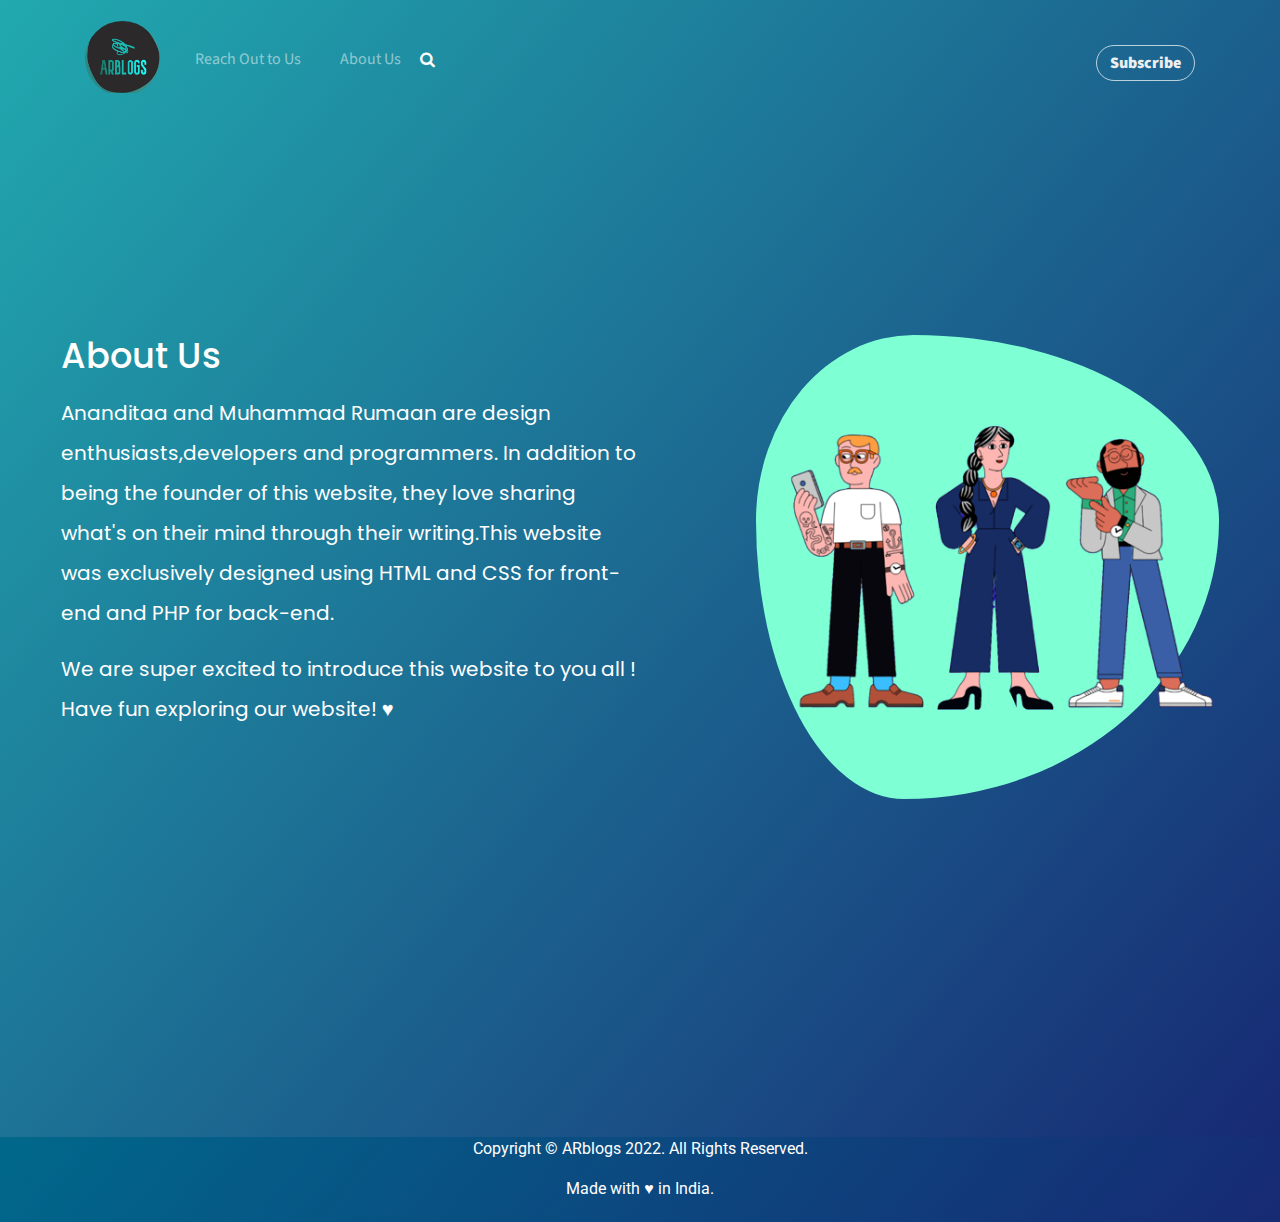
==== aboutus.html @ ed1887c5 "added all files" ====
<!DOCTYPE html>
<html lang="en">
<head>
    <meta charset="UTF-8">
    <meta http-equiv="X-UA-Compatible" content="IE=edge">
    <meta name="viewport" content="width=device-width, initial-scale=1.0">
    <title>Document</title>
    <!-- ----------bootstrap-------- -->
    <link rel="stylesheet" href="https://cdnjs.cloudflare.com/ajax/libs/twitter-bootstrap/4.1.3/css/bootstrap.min.css">
    <link rel="stylesheet" href="https://cdnjs.cloudflare.com/ajax/libs/font-awesome/4.7.0/css/font-awesome.min.css">
    <link rel="stylesheet" href="https://fonts.googleapis.com/css?family=Source+Sans+Pro:300,400,700">
    <!-- ----------CSS-------- -->
    <link rel="stylesheet" href="style.css">
    <!-- ----------FONT-------- -->
    <link href='https://fonts.googleapis.com/css?family=Dekko' rel='stylesheet'>
    
    <!-- -----------Google Fonts--------------- -->
    <link rel="preconnect" href="https://fonts.googleapis.com">
    <link rel="preconnect" href="https://fonts.gstatic.com" crossorigin>
    <link href="https://fonts.googleapis.com/css2?family=Fredoka+One&family=Merriweather&family=Montserrat&family=Playfair+Display:wght@400;900&family=Poppins:wght@400;600;800&family=Roboto:wght@300;500&family=Rowdies:wght@700&family=Sacramento&display=swap" rel="stylesheet">

    <!-- -----------Font Awesome------------- -->
    <link rel="stylesheet" href="https://pro.fontawesome.com/releases/v5.10.0/css/all.css" integrity="sha384-AYmEC3Yw5cVb3ZcuHtOA93w35dYTsvhLPVnYs9eStHfGJvOvKxVfELGroGkvsg+p" crossorigin="anonymous"/>

    <!-- --------custom CSS----------- -->
    <link rel="stylesheet" href="aboutusstyle.css">
    
</head>
<body>
    <div>
        <div class="header-blue">
            <nav class="navbar navbar-dark navbar-expand-md navigation-clean-search">
                <div class="container">
                    <a class="navbar-brand" href="index.html">
                        <div class="logo-image">
                            <img src="logo.jpg" class="img-fluid">
                        </div>
                    </a>
                    <button class="navbar-toggler" data-toggle="collapse" data-target="#navcol-1">
                        <span class="sr-only">Toggle navigation</span>
                        <span class="navbar-toggler-icon"></span>
                    </button>
                    <div class="collapse navbar-collapse" id="navcol-1">
                        <ul class="nav navbar-nav">
                            <li class="nav-item" role="presentation"><a class="nav-link" href="reach.html">Reach Out to Us</a></li>
                            <li class="nav-item" role="presentation"><a class="nav-link" href="aboutus.html">About Us</a></li>
                        </ul>
                        <form class="form-inline mr-auto" target="_self">
                            <div class="form-group"><label for="search-field"><i class="fa fa-search"></i></label><input class="form-control search-field" type="search" name="search" id="search-field"></div>
                        </form>
                        <a class="btn btn-light action-button" role="button" href="subscribe.html">Subscribe</a>
                    </div>
                </div>
            </nav>
            <div class="About-sec">
                <div class="about-container">
                    <div class="flex-left">
                        <h2>About Us</h2>
                        <div class="about-text">
                            <p>Ananditaa and Muhammad Rumaan are design enthusiasts,developers and programmers. In addition to being the founder of this website, they love sharing what's on their mind through their writing.This website was exclusively designed using HTML and CSS for front-end and PHP for back-end.</p>
                            <p>We are super excited to introduce this website to you all ! Have fun exploring our website! &hearts;</p>
                        </div>
                    </div>
                    <div class="flex-right">
                        <div class="border-design">
                            <img src="About-img.png" alt="About us img" >
                        </div>
                    </div>
                </div>
            </div>
        </div>
    </div>
    <div class="footer">
        <p>Copyright &copy; ARblogs 2022. All Rights Reserved.</p>
        <p>Made with &hearts; in India.</p>
    </div>
       

    <script src="https://cdnjs.cloudflare.com/ajax/libs/jquery/3.2.1/jquery.min.js"></script>
    <script src="https://cdnjs.cloudflare.com/ajax/libs/twitter-bootstrap/4.1.3/js/bootstrap.bundle.min.js"></script>
    
</body>
</html>
---- style.css ----
.header-blue {
  background:linear-gradient(130deg, #21a9af,#172a74);
  background-color:#184e8e;
  /* padding-bottom:80px; */
  font-family:'Source Sans Pro', sans-serif;
}

@media (min-width:768px) {
  .header-blue {
    padding-bottom:120px;
  }
}

.header-blue .navbar {
  background:transparent;
  padding-top:.75rem;
  padding-bottom:.75rem;
  color:#fff;
  border-radius:0;
  box-shadow:none;
  border:none;
}

@media (min-width:768px) {
  .header-blue .navbar {
    padding-top:1rem;
    padding-bottom:1rem;
  }
}

.header-blue .navbar .navbar-brand {
  font-weight:bold;
  color:inherit;
}

.header-blue .navbar .navbar-brand:hover {
  color:#f0f0f0;
}

.header-blue .navbar .navbar-collapse {
  border-top:1px solid rgba(255,255,255,0.3);
  margin-top:.5rem;
}

@media (min-width:768px) {
  .header-blue .navbar .navbar-collapse {
    border-color:transparent;
    margin:0;
  }
}

.header-blue .navbar .navbar-toggler {
  border-color:rgba(255,255,255,0.3);
}

.header-blue .navbar .navbar-toggler:hover, .header-blue .navbar-toggler:focus {
  background:none;
}

.header-blue .navbar .navbar-nav a.active, .header-blue .navbar .navbar-nav > .show .dropdown-item {
  background:none;
  box-shadow:none;
}

@media (min-width: 768px) {
  .header-blue .navbar-nav .nav-link {
    padding-left:.7rem;
    padding-right:.7rem;
  }
}

@media (min-width: 992px) {
  .header-blue .navbar-nav .nav-link {
    padding-left:1.2rem;
    padding-right:1.2rem;
  }
}

.header-blue .navbar .navbar-nav > li > .dropdown-menu {
  margin-top:-5px;
  box-shadow:0 4px 8px rgba(0,0,0,.1);
  background-color:#fff;
  border-radius:2px;
}

.header-blue .navbar .dropdown-menu .dropdown-item:focus, .header-blue .navbar .dropdown-menu .dropdown-item {
  line-height:2;
  color:#37434d;
}

.header-blue .navbar .dropdown-menu .dropdown-item:focus, .header-blue .navbar .dropdown-menu .dropdown-item:hover {
  background:#ebeff1;
}

.header-blue .action-button, .header-blue .action-button:not(.disabled):active {
  border:1px solid rgba(255,255,255,0.7);
  border-radius:40px;
  color:#ebeff1;
  box-shadow:none;
  text-shadow:none;
  padding:.3rem .8rem;
  background:transparent;
  transition:background-color 0.25s;
  outline:none;
}

.header-blue .action-button:hover {
  color:#fff;
}

.header-blue .navbar .form-inline label {
  color:#d9d9d9;
}

.header-blue .navbar .form-inline .search-field {
  display:inline-block;
  width:80%;
  background:none;
  border:none;
  border-bottom:1px solid transparent;
  border-radius:0;
  color:#ccc;
  box-shadow:none;
  color:inherit;
  transition:border-bottom-color 0.3s;
}

.header-blue .navbar .form-inline .search-field:focus {
  border-bottom:1px solid #ccc;
}



*{
    margin: 0;padding: 0;
    box-sizing: border-box;
}
html{
    scroll-behavior: smooth;
}
body{

    overflow-x: hidden;
}
.blog-sec{
    /* height: 100vh; */
    /* background-color: aquamarine; */
    padding: 3rem 3rem;
}
.blog-1{
    box-shadow: 0 5px 20px rgba(0, 0, 0, 0.5);
    padding: 2rem 2rem 5rem 2rem;
    border-radius: 25px;

}
h2.main-heading{
    text-align: center;
    text-transform: uppercase;
    color: white;
}
.sub-heading{
    /* text-align: center; */
    margin-top: 2rem;
    padding-left: 2%;
    margin-bottom: 1.5rem;
    font-size: 1.5rem;
    text-transform: capitalize;
    font-family: 'Poppins', sans-serif;
    
}


.blog-img{
    margin-top: 1rem;
    display: flex;
    align-items: center;
    justify-content: space-between;
    flex-wrap: wrap;
    width: 100%;
    
   
}

.img1{
    width: 17rem;
    height: 17rem;
    position: relative;
    flex: 1 1 15rem;
    margin: 1rem;
    transition: all 0.5s ease-in-out;
    cursor: pointer;
    box-shadow: 0 5px 15px rgba(0, 0, 0, 0.5);
    border-radius: 15px;
}
.text{
    
    padding: 1rem;
    border-radius: 15px;
    border: 2px solid rgba(0, 0, 0, 0.5);
    width: 100%;
    height: 100%;
    position: absolute;
    top: 0%;
    left: 0;
    z-index: 11;
    font-family: 'Dekko';
    font-size: 40px;
    color: white;
    background: rgba(0, 0, 0, 0.7);
    opacity: 0;
    transform: translateY(-10px);
    transition: all 0.5s ease-in-out;
    
}
.img1:hover,.text:hover{
    opacity: 1;
    transform: translateY(0px);
}
.img1 img{
    
    max-width: 100%;
    height: 100%;
    width: 100%;
    border-radius: 15px;
    border: 2px solid rgba(0, 0, 0, 0.5);
}
.btn{
    margin-top: 0.5rem;
    padding: 0.5rem 0.8rem;
    border: 2px solid transparent;
    border-radius: 30px;
    cursor: pointer;
    transition: all 0.3s ease-in-out;
    font-weight: 900;
}
.btn:hover{
    transform: scale(1.1);
}
@media screen  and (max-width:456px){
    .text{
        font-size: 0.9rem;
    }
    .blog-sec{
        padding: 1rem 0.6rem;
    }
    .blog-1{
        
        padding: 0.5rem 0.8rem 1rem 0.8rem;
        border-radius: 25px;
    
    }
    .blog-sec{
        height: auto;
    }
    .sub-heading{
        padding-left: 7%;
    }
}
@media screen  and (min-width:975px){
    .text{
        font-size: 0.9rem;
    }
}

.logo-image{
    width: 75px;
    height:75px;
    border-radius: 300%;
    overflow: hidden;


}

.footer {
  position: relative;
  left: 0;
  bottom: 0;
  width: 100%;
  padding-bottom:5px;
  background:linear-gradient(130deg,#00688b, #172a74);
  color: white;
  text-align: center;
}
---- aboutusstyle.css ----
*,::before,::after{
    margin: 0;
    padding: 0;
    box-sizing: border-box;
    color: #fff;
   
}

.flex-left h2{
    font-family: 'Poppins', sans-serif;
    font-size: 1.7rem;
    margin-bottom: 1rem;
    
}
.flex-left p{
    font-family: 'Poppins', sans-serif;
    line-height: 1.8;
    
    font-size: 1rem;
}

.About-sec{
    padding: 2rem 1.3rem;
    
}
img{
    max-width: 100%;
}

.border-design{
    border-radius: 34% 66% 68% 32% / 40% 40% 60% 60% ;
    background-color: aquamarine;
}




/* ------------large screen------------------ */
@media screen and (min-width:800px) {
    .About-sec{
        max-width: 1200px;
        margin: 0 auto;
        min-height: 100vh;
        display: flex;
        align-items: center;
    } 
    .about-container{
        display: flex;
        justify-content: space-between;
    } 
    .flex-right{
        width: 40%;
    }
    .flex-left{
        width: 50%;
    }
    .flex-left h2{
        font-size: 2.2rem;
    }
    .flex-left p{
        font-size: 1.25rem;
        line-height: 2;
    }
    
    
}
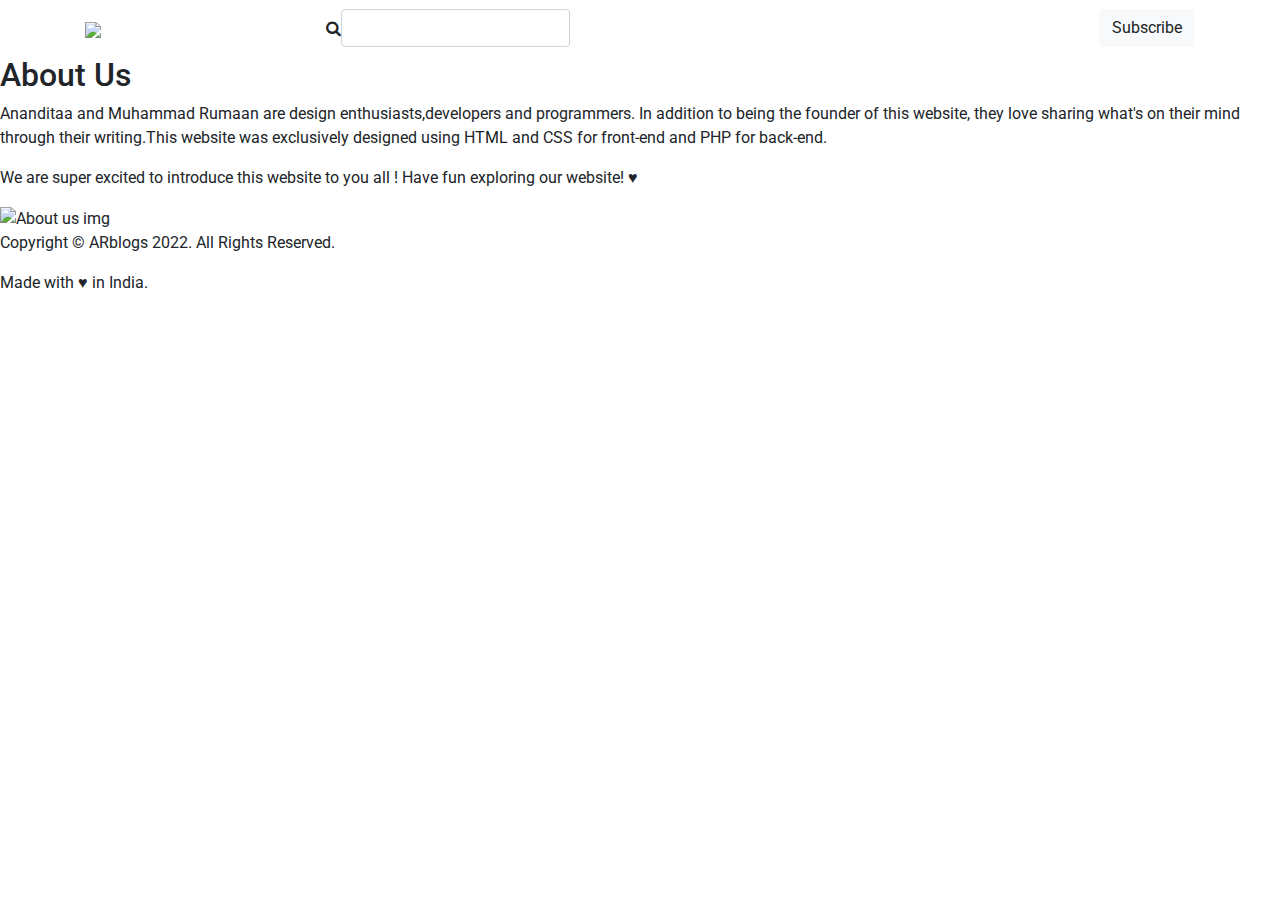
==== commit 21dac960: "changed the href tags" ====
--- a/aboutus.html
+++ b/aboutus.html
@@ -10,7 +10,7 @@
     <link rel="stylesheet" href="https://cdnjs.cloudflare.com/ajax/libs/font-awesome/4.7.0/css/font-awesome.min.css">
     <link rel="stylesheet" href="https://fonts.googleapis.com/css?family=Source+Sans+Pro:300,400,700">
     <!-- ----------CSS-------- -->
-    <link rel="stylesheet" href="style.css">
+    <link rel="stylesheet" href="https://github.com/ananditaa/ARblogs/style.css">
     <!-- ----------FONT-------- -->
     <link href='https://fonts.googleapis.com/css?family=Dekko' rel='stylesheet'>
     
@@ -23,7 +23,7 @@
     <link rel="stylesheet" href="https://pro.fontawesome.com/releases/v5.10.0/css/all.css" integrity="sha384-AYmEC3Yw5cVb3ZcuHtOA93w35dYTsvhLPVnYs9eStHfGJvOvKxVfELGroGkvsg+p" crossorigin="anonymous"/>
 
     <!-- --------custom CSS----------- -->
-    <link rel="stylesheet" href="aboutusstyle.css">
+    <link rel="stylesheet" href="https://github.com/ananditaa/ARblogs/aboutusstyle.css">
     
 </head>
 <body>
@@ -31,9 +31,9 @@
         <div class="header-blue">
             <nav class="navbar navbar-dark navbar-expand-md navigation-clean-search">
                 <div class="container">
-                    <a class="navbar-brand" href="index.html">
+                    <a class="navbar-brand" href="https://github.com/ananditaa/ARblogs/index.html">
                         <div class="logo-image">
-                            <img src="logo.jpg" class="img-fluid">
+                            <img src="https://github.com/ananditaa/ARblogs/logo.jpg" class="img-fluid">
                         </div>
                     </a>
                     <button class="navbar-toggler" data-toggle="collapse" data-target="#navcol-1">
@@ -42,13 +42,13 @@
                     </button>
                     <div class="collapse navbar-collapse" id="navcol-1">
                         <ul class="nav navbar-nav">
-                            <li class="nav-item" role="presentation"><a class="nav-link" href="reach.html">Reach Out to Us</a></li>
-                            <li class="nav-item" role="presentation"><a class="nav-link" href="aboutus.html">About Us</a></li>
+                            <li class="nav-item" role="presentation"><a class="nav-link" href="https://github.com/ananditaa/ARblogs/reach.html">Reach Out to Us</a></li>
+                            <li class="nav-item" role="presentation"><a class="nav-link" href="https://github.com/ananditaa/ARblogs/aboutus.html">About Us</a></li>
                         </ul>
                         <form class="form-inline mr-auto" target="_self">
                             <div class="form-group"><label for="search-field"><i class="fa fa-search"></i></label><input class="form-control search-field" type="search" name="search" id="search-field"></div>
                         </form>
-                        <a class="btn btn-light action-button" role="button" href="subscribe.html">Subscribe</a>
+                        <a class="btn btn-light action-button" role="button" href="https://github.com/ananditaa/ARblogs/subscribe.html">Subscribe</a>
                     </div>
                 </div>
             </nav>
@@ -63,7 +63,7 @@
                     </div>
                     <div class="flex-right">
                         <div class="border-design">
-                            <img src="About-img.png" alt="About us img" >
+                            <img src="https://github.com/ananditaa/ARblogs/About-img.png" alt="About us img" >
                         </div>
                     </div>
                 </div>
@@ -80,4 +80,4 @@
     <script src="https://cdnjs.cloudflare.com/ajax/libs/twitter-bootstrap/4.1.3/js/bootstrap.bundle.min.js"></script>
     
 </body>
-</html>+</html>
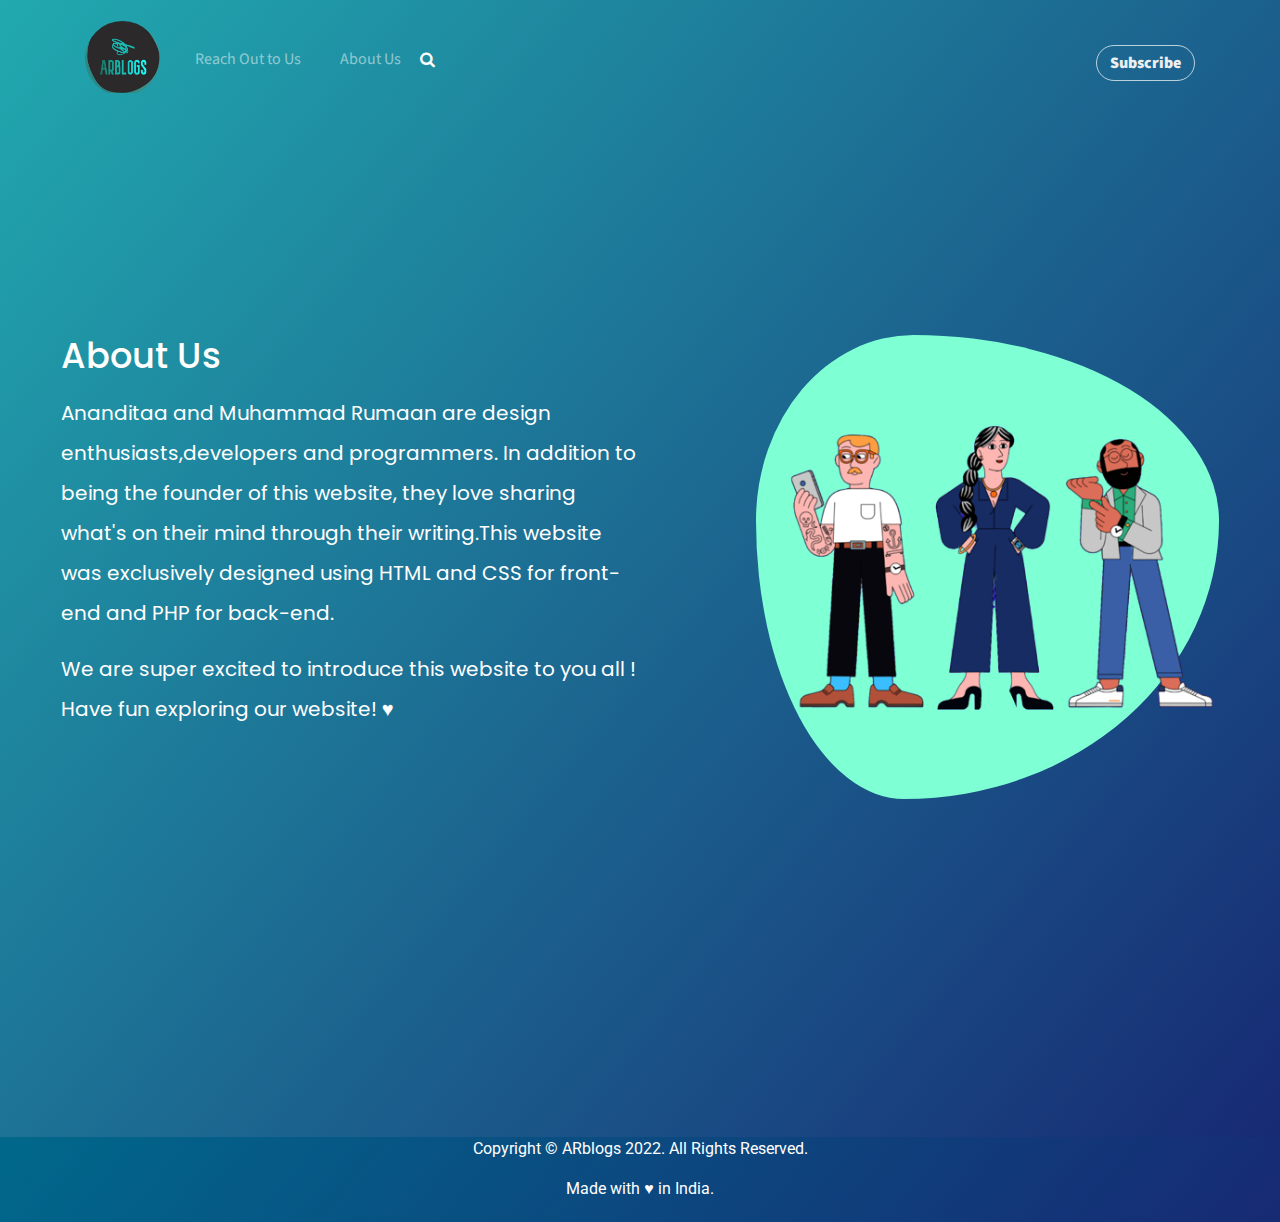
==== commit 23ece24d: "Update aboutus.html" ====
--- a/aboutus.html
+++ b/aboutus.html
@@ -10,7 +10,7 @@
     <link rel="stylesheet" href="https://cdnjs.cloudflare.com/ajax/libs/font-awesome/4.7.0/css/font-awesome.min.css">
     <link rel="stylesheet" href="https://fonts.googleapis.com/css?family=Source+Sans+Pro:300,400,700">
     <!-- ----------CSS-------- -->
-    <link rel="stylesheet" href="https://github.com/ananditaa/ARblogs/style.css">
+    <link rel="stylesheet" href="https://ananditaa.github.io/ARblogs/style.css">
     <!-- ----------FONT-------- -->
     <link href='https://fonts.googleapis.com/css?family=Dekko' rel='stylesheet'>
     
@@ -23,7 +23,7 @@
     <link rel="stylesheet" href="https://pro.fontawesome.com/releases/v5.10.0/css/all.css" integrity="sha384-AYmEC3Yw5cVb3ZcuHtOA93w35dYTsvhLPVnYs9eStHfGJvOvKxVfELGroGkvsg+p" crossorigin="anonymous"/>
 
     <!-- --------custom CSS----------- -->
-    <link rel="stylesheet" href="https://github.com/ananditaa/ARblogs/aboutusstyle.css">
+    <link rel="stylesheet" href="https://ananditaa.github.io/ARblogs/aboutusstyle.css">
     
 </head>
 <body>
@@ -31,9 +31,9 @@
         <div class="header-blue">
             <nav class="navbar navbar-dark navbar-expand-md navigation-clean-search">
                 <div class="container">
-                    <a class="navbar-brand" href="https://github.com/ananditaa/ARblogs/index.html">
+                    <a class="navbar-brand" href="https://ananditaa.github.io/ARblogs/index.html">
                         <div class="logo-image">
-                            <img src="https://github.com/ananditaa/ARblogs/logo.jpg" class="img-fluid">
+                            <img src="https://ananditaa.github.io/ARblogs/logo.jpg" class="img-fluid">
                         </div>
                     </a>
                     <button class="navbar-toggler" data-toggle="collapse" data-target="#navcol-1">
@@ -42,13 +42,13 @@
                     </button>
                     <div class="collapse navbar-collapse" id="navcol-1">
                         <ul class="nav navbar-nav">
-                            <li class="nav-item" role="presentation"><a class="nav-link" href="https://github.com/ananditaa/ARblogs/reach.html">Reach Out to Us</a></li>
-                            <li class="nav-item" role="presentation"><a class="nav-link" href="https://github.com/ananditaa/ARblogs/aboutus.html">About Us</a></li>
+                            <li class="nav-item" role="presentation"><a class="nav-link" href="https://ananditaa.github.io/ARblogs/reach.html">Reach Out to Us</a></li>
+                            <li class="nav-item" role="presentation"><a class="nav-link" href="https://ananditaa.github.io/ARblogs/aboutus.html">About Us</a></li>
                         </ul>
                         <form class="form-inline mr-auto" target="_self">
                             <div class="form-group"><label for="search-field"><i class="fa fa-search"></i></label><input class="form-control search-field" type="search" name="search" id="search-field"></div>
                         </form>
-                        <a class="btn btn-light action-button" role="button" href="https://github.com/ananditaa/ARblogs/subscribe.html">Subscribe</a>
+                        <a class="btn btn-light action-button" role="button" href="https://ananditaa.github.io/ARblogs/subscribe.html">Subscribe</a>
                     </div>
                 </div>
             </nav>
@@ -63,7 +63,7 @@
                     </div>
                     <div class="flex-right">
                         <div class="border-design">
-                            <img src="https://github.com/ananditaa/ARblogs/About-img.png" alt="About us img" >
+                            <img src="https://ananditaa.github.io/ARblogs/About-img.png" alt="About us img" >
                         </div>
                     </div>
                 </div>
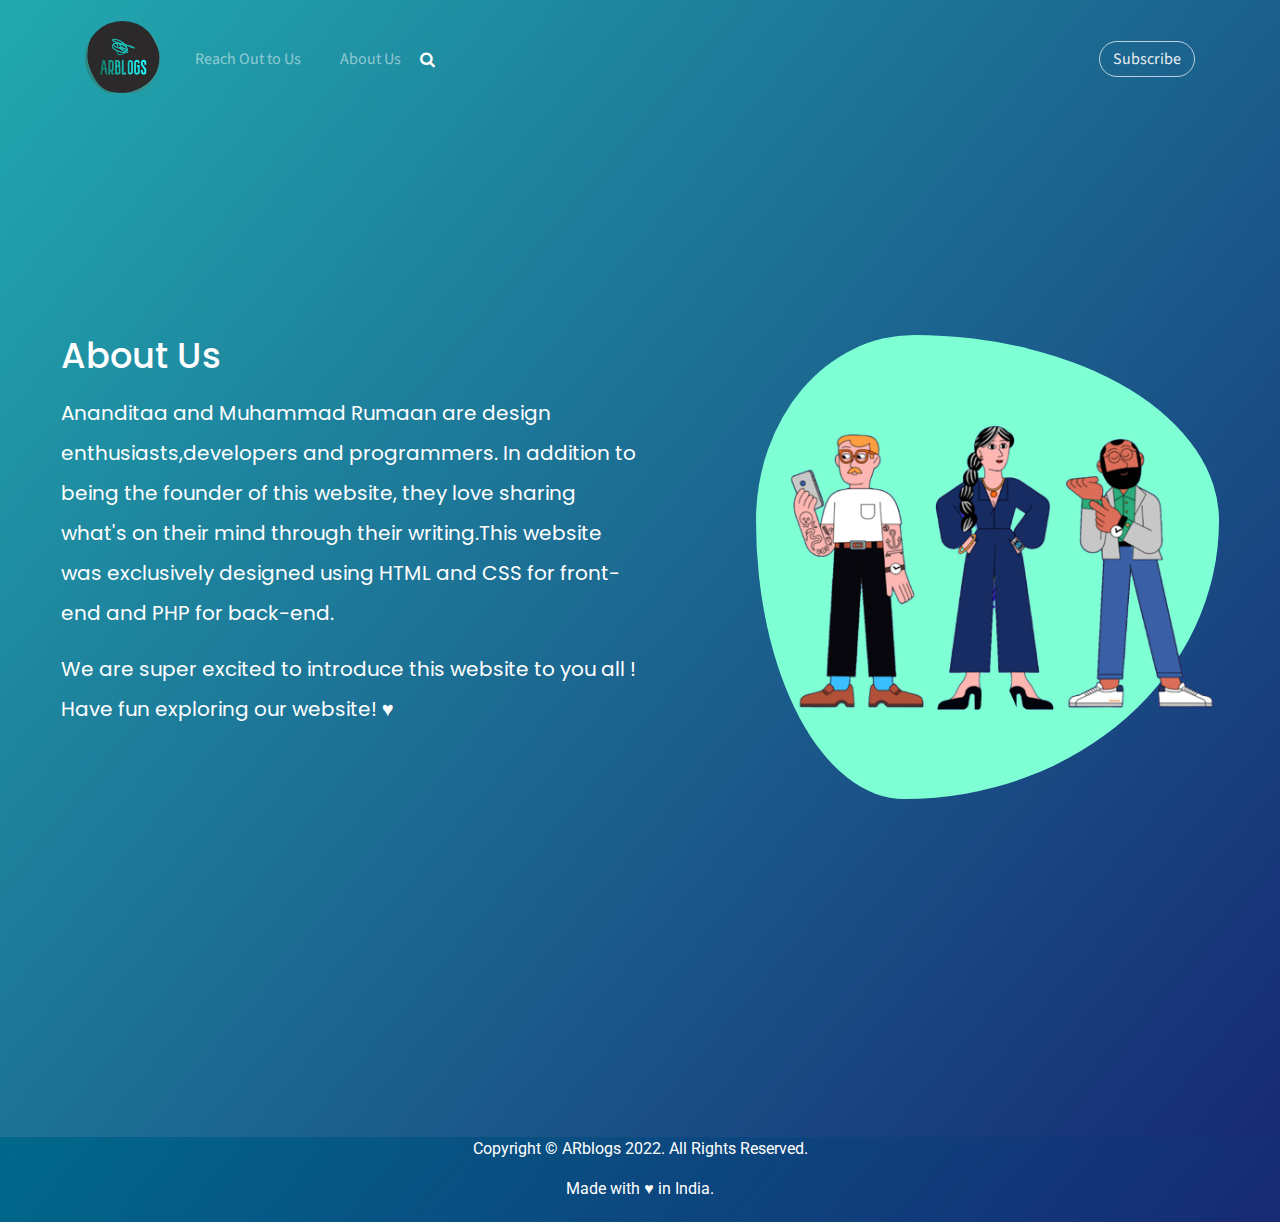
==== commit cef9b885: "Update aboutus.html" ====
--- a/aboutus.html
+++ b/aboutus.html
@@ -4,7 +4,7 @@
     <meta charset="UTF-8">
     <meta http-equiv="X-UA-Compatible" content="IE=edge">
     <meta name="viewport" content="width=device-width, initial-scale=1.0">
-    <title>Document</title>
+    <title>About Us</title>
     <!-- ----------bootstrap-------- -->
     <link rel="stylesheet" href="https://cdnjs.cloudflare.com/ajax/libs/twitter-bootstrap/4.1.3/css/bootstrap.min.css">
     <link rel="stylesheet" href="https://cdnjs.cloudflare.com/ajax/libs/font-awesome/4.7.0/css/font-awesome.min.css">
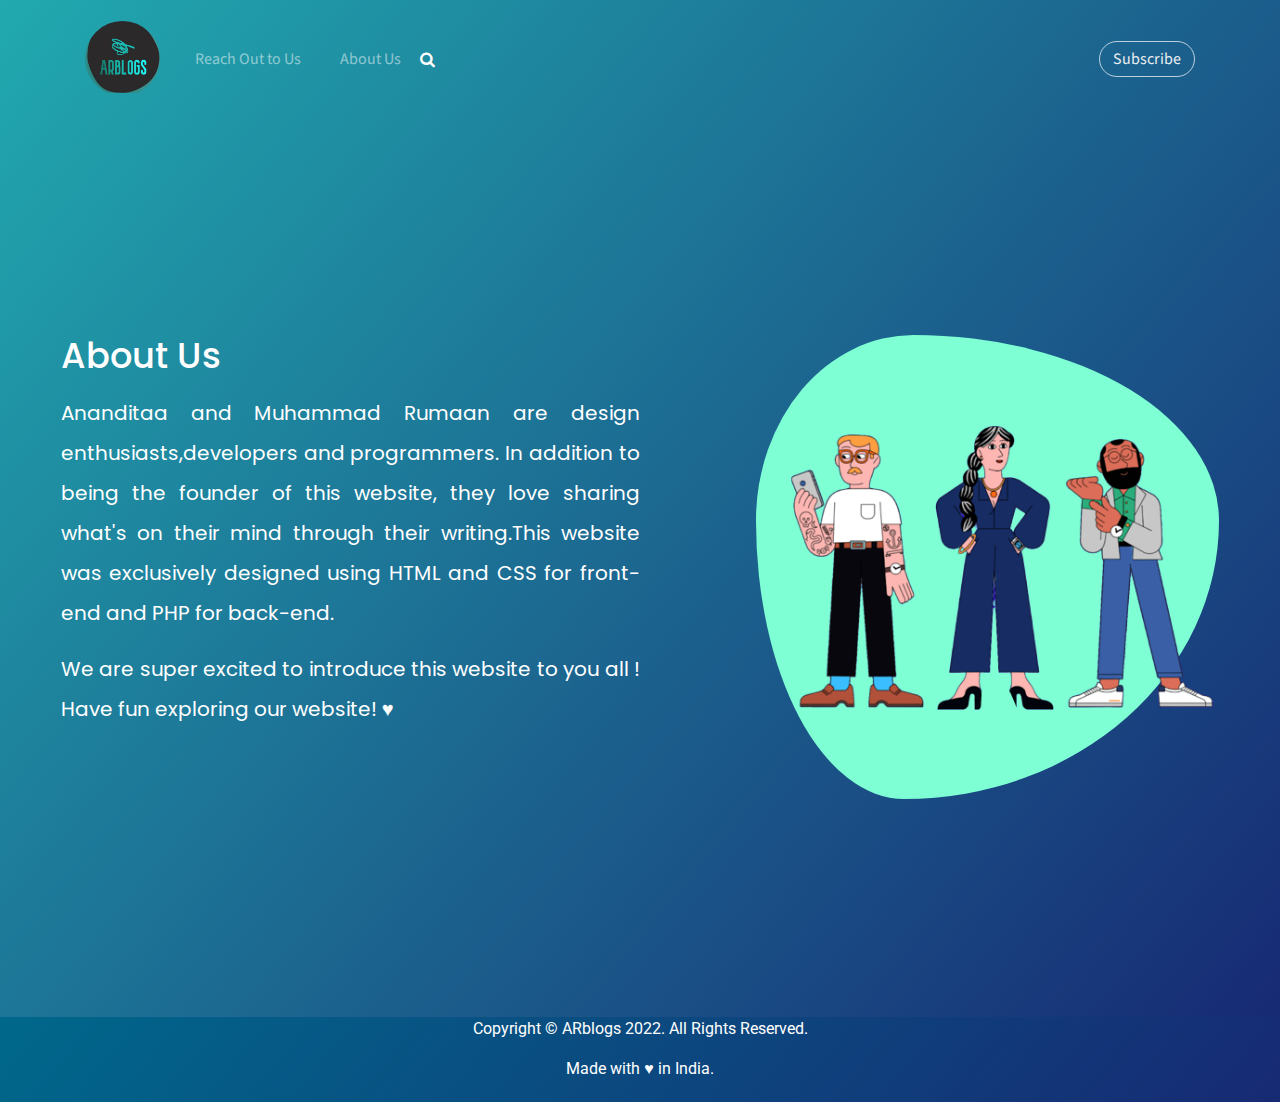
==== commit ae9dd1f3: "Update aboutus.html" ====
--- a/aboutus.html
+++ b/aboutus.html
@@ -48,7 +48,7 @@
                         <form class="form-inline mr-auto" target="_self">
                             <div class="form-group"><label for="search-field"><i class="fa fa-search"></i></label><input class="form-control search-field" type="search" name="search" id="search-field"></div>
                         </form>
-                        <a class="btn btn-light action-button" role="button" href="https://ananditaa.github.io/ARblogs/subscribe.html">Subscribe</a>
+                        <a class="btn btn-light action-button" role="button" href="https://ananditaa.github.io/ARblogs/subscribeform.php">Subscribe</a>
                     </div>
                 </div>
             </nav>
